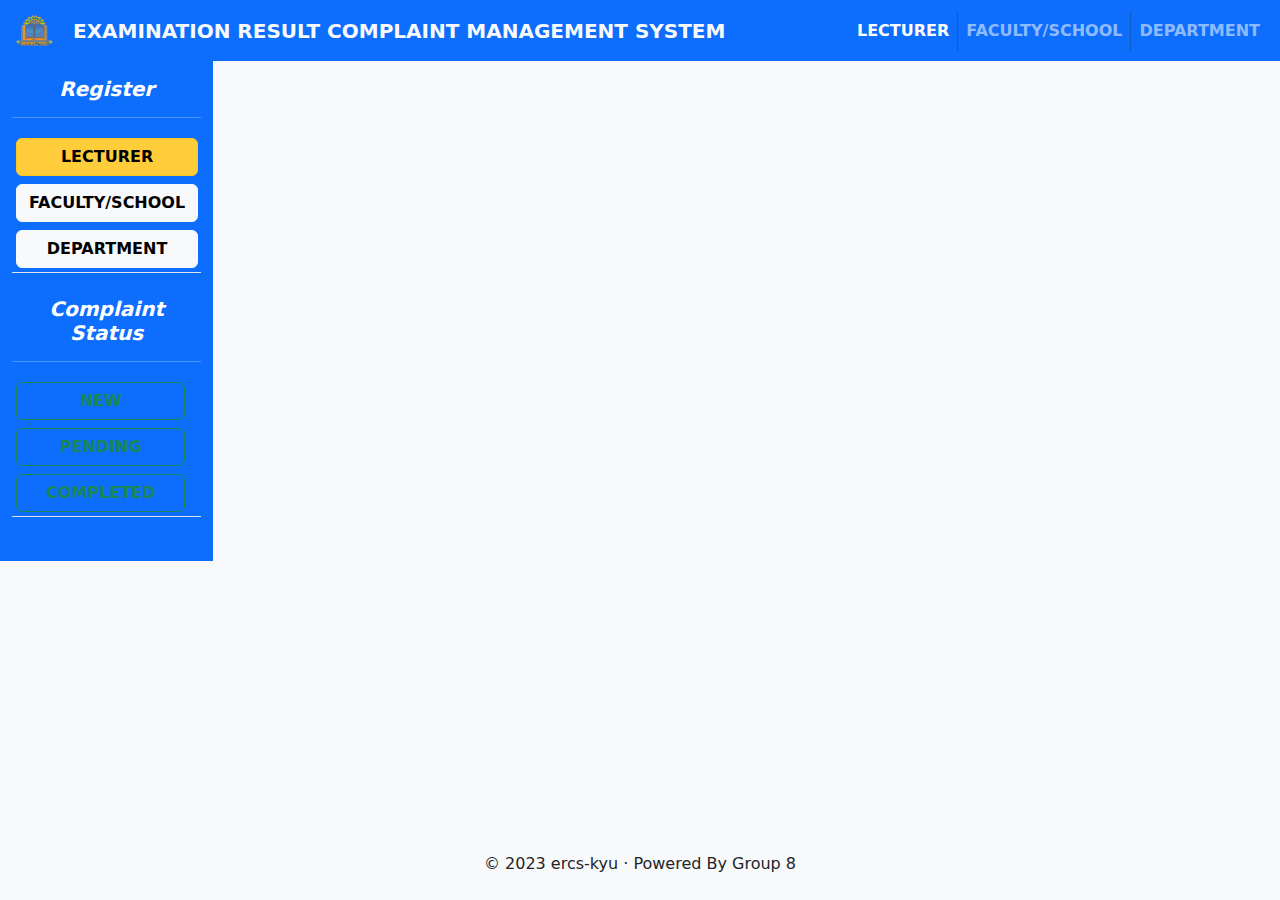
==== admin.html @ 3822113f "Today Code" ====
<!DOCTYPE html>
<html lang="en">
<head>
  <title>ercs-admin_dashboard</title>
  <meta charset="utf-8">
  <meta http-equiv="refresh" content="">
  <meta name="viewport" content="width=device-width, initial-scale=1">
  <meta name="theme-color" content="#f8f9fa"/>
  <meta name="description" content="Online Exammination Result Complain System"/>
  <link rel="icon" type="image/x-icon" href="images/favicon.ico">
  <link href="https://cdn.jsdelivr.net/npm/bootstrap@5.2.3/dist/css/bootstrap.min.css" rel="stylesheet">
  <script src="https://cdn.jsdelivr.net/npm/bootstrap@5.2.3/dist/js/bootstrap.bundle.min.js"></script>
</head>
<body style="background-color: #f8f9fa;">
    <nav class="navbar navbar-expand-md bg-primary navbar-dark">
        <div class="container-fluid">
          <a class="navbar-brand" href="#">
            <img src="images/logo.png" alt="Logo" style="width:45px;" class="rounded-pill">
          </a>
          <span class="navbar-brand text-light fw-bold d-none d-md-block">
                EXAMINATION RESULT COMPLAINT MANAGEMENT SYSTEM
          </span>
          <button class="navbar-toggler" type="button" data-bs-toggle="collapse" data-bs-target="#collapsibleNavbar">
            <span class="navbar-toggler-icon"></span>
          </button>
          <div class="collapse navbar-collapse fw-bold justify-content-end" id="collapsibleNavbar">
            <ul class="navbar-nav fw-bold">
              <li class="nav-item">
                <a class="nav-link active" data-bs-toggle="tab" href="#home">LECTURER</a>
              </li>
              <div class="vr d-none d-md-block"></div>
              <li class="nav-item">
                <a class="nav-link" data-bs-toggle="tab" href="#menu1">FACULTY/SCHOOL</a>
              </li>
              <div class="vr d-none d-md-block"></div>
              <li class="nav-item">
                <a class="nav-link" data-bs-toggle="tab" href="#menu2">DEPARTMENT</a>
              </li>    
            </ul>
          </div>
        </div>
      </nav>
<!--Enter NavBar-->
<!--Start of Body-->
<div class="container-fluid">
<div class="row">
    <div class="col-2 d-none d-md-block bg-primary text-white pt-3" style="height: 500px;">
        <h5 class="text-center fw-bold"><i>Register</i></h5>
        <hr>
        <div class="container-fluid flex-column nav nav-tabs">
            <button class="btn btn-warning btn-block m-1 fw-bold active" data-bs-toggle="tab" href="#home">LECTURER</button>
            <button class="btn btn-light m-1 fw-bold" data-bs-toggle="tab" href="#faculty">FACULTY/SCHOOL</button>
            <button class="btn btn-light m-1 fw-bold" data-bs-toggle="tab" href="#department">DEPARTMENT</button>
        </div>
        <h5 class="text-center fw-bold pt-4"><i>Complaint Status</i></h5>
        <hr>
        <div class="container-fluid flex-column nav nav-tabs">
            <button class="btn btn-outline-success m-1 fw-bold" data-bs-toggle="tab" href="#new">NEW</button>
            <button class="btn btn-outline-success m-1 fw-bold" data-bs-toggle="tab" href="#pending">PENDING</button>
            <button class="btn btn-outline-success m-1 fw-bold" data-bs-toggle="tab" href="#completed">COMPLETED</button>
        </div>
    </div>
    <div class="col-10 bg-light text-dark container-fluid">
         <!-- Tab panes registeration-->
        <div class="tab-content">
            <div id="home" class="tab-pane fade"><br>
            <h3 class="text-center">REGISTER LECTURER</h3>
            <hr>
            <form>
                <div class="row p-2">
                  <div class="col-6">
                    <input type="text" class="form-control" placeholder="Enter FirstName" name="fname">
                  </div>
                  <div class="col-6">
                    <input type="text" class="form-control" placeholder="Enter Last Name" name="lname">
                  </div>
                </div>
                <div class="row p-2">
                  <div class="col">
                    <input type="text" class="form-control" placeholder="Enter UserName" name="username">
                  </div>
                  <div class="col">
                    <input type="text" class="form-control" placeholder="Enter Program" name="program">
                  </div>
                </div>
                  <div class="row p-2">
                  <div class="col">
                    <input type="email" class="form-control" placeholder="Enter Email" name="email">
                  </div>
                  <div class="col">
                    <input type="tell" class="form-control" placeholder="Enter Phone Number" name="phone">
                  </div>
                </div>
                  <div class="row p-2">
                  <div class="col">
                    <input class="form-control" placeholder="Choose Lecturer's Role" list="roles" name="role" id="role">
                        <datalist id="roles">
                            <option value="Lecturer"></option>
                            <option value="Coordinator"></option>
                        </datalist>    
                  </div>
                  <div class="col">
                    <input type="password" class="form-control" placeholder="Enter Password" name="pswd">
                  </div>
                </div>
                <div class="conatiner text-center">
                    <input type="submit" class="btn btn-primary mt-3" value="Submit">
                </div>
              </form>
            </div>

            <div id="faculty" class="tab-pane fade"><br>
                <h3 class="text-center">REGISTER FACULTY / SCHOOL</h3>
                <hr>
                <form>
                    <div class="row p-2">
                      <div class="col">
                        <input type="text" class="form-control" placeholder="Enter Faculty/School Name" name="fac_name">
                      </div>
                      <div class="col">
                        <input type="text" class="form-control" placeholder="Enter HOD Name" name="fac_member">
                      </div>
                    </div>
                    <div class="row p-2">
                      <div class="col">
                        <input type="email" class="form-control" placeholder="Enter Email" name="email">
                      </div>
                      <div class="col">
                        <input type="tell" class="form-control" placeholder="Enter Phone" name="phone">
                      </div>
                    </div>
                    <div class="conatiner text-center">
                        <input type="submit" class="btn btn-primary mt-3" value="Submit">
                    </div>
                  </form>
            </div>

            <div id="department" class="tab-pane fade"><br>
                <h3 class="text-center">REGISTER DEPARTMENT</h3>
                <hr>
                <form>
                    <div class="row p-2">
                      <div class="col">
                        <input type="text" class="form-control" placeholder="Enter FirstName" name="fname">
                      </div>
                      <div class="col">
                        <input type="text" class="form-control" placeholder="Enter Last Name" name="lname">
                      </div>
                    </div>
                    <div class="row p-2">
                      <div class="col">
                        <input type="text" class="form-control" placeholder="Enter UserName" name="username">
                      </div>
                      <div class="col">
                        <input type="text" class="form-control" placeholder="Enter Program" name="program">
                      </div>
                    </div>
                      <div class="row p-2">
                      <div class="col">
                        <input type="email" class="form-control" placeholder="Enter Email" name="email">
                      </div>
                      <div class="col">
                        <input type="tell" class="form-control" placeholder="Enter Phone Number" name="phone">
                      </div>
                    </div>
                      <div class="row p-2">
                      <div class="col">
                        <input class="form-control" placeholder="Choose Lecturer's Role" list="roles" name="role" id="role">
                            <datalist id="roles">
                                <option value="Lecturer"></option>
                                <option value="Coordinator"></option>
                            </datalist>    
                      </div>
                      <div class="col">
                        <input type="password" class="form-control" placeholder="Enter Password" name="pswd">
                      </div>
                    </div>
                    <div class="conatiner text-center">
                        <input type="submit" class="btn btn-primary mt-3" value="Submit">
                    </div>
                  </form>
            </div>
    <!-- Tab panes registeration-->
                <div id="new" class="tab-pane fade"><br>
                <h3 class="text-center">NEW COMPLAINTS</h3>
                <hr>
                <div class="table-responsive">
                    <table class="table table-bordered">
                      <thead class="table-success">
                        <tr>
                          <th>Reg_No</th>
                          <th>Date</th>
                          <th>Full Name</th>
                          <th>Program</th>
                          <th>Comp_Id</th>
                          <th>Complaint Description</th>
                          <th>Faculty/School</th>
                          <th>Department</th>
                          <th>Course</th>
                        </tr>
                      </thead>
                      <tbody>
                        <tr>
                          <td>21/U/ITE/8664/PE</td>
                          <td>21/04/2023</td>
                          <td>Pitt Eunice</td>
                          <td>Information Technology and Computing</td>
                          <td>093jf</td>
                          <td>I have missing mark for computer maintenace of year 1 sem two.</td>
                          <td>School of computing and information science</td>
                          <td>Computer Science</td>
                          <td>Computer Maintenace</td>
                        </tr>
                        <tr>
                            <td>21/U/ITE/8664/PE</td>
                            <td>21/04/2023</td>
                            <td>Pitt Eunice</td>
                            <td>Information Technology and Computing</td>
                            <td>093jf</td>
                            <td>I have missing mark for computer maintenace of year 1 sem two.</td>
                            <td>School of computing and information science</td>
                            <td>Computer Science</td>
                            <td>Computer Maintenace</td>
                          </tr>
                      </tbody>
                    </table>
                  </div>
                </div>

                <div id="pending" class="tab-pane fade"><br>
                    <h3 class="text-center">PENDING COMPLAINTS</h3>
                    <hr>

                </div>
                <div id="completed" class="tab-pane fade"><br>
                    <h3 class="text-center">COMPLATED</h3>
                    <hr>

                </div>
            </div>
        </div>
    <!--End of Complaint status check tabs-->
  </div>
  </div>
<!--End of body-->
<!--Footer-->
<nav class="navbar navbar-expand-sm bg-light justify-content-center fixed-bottom">
    <ul class="navbar-nav">
      <li class="nav-item d-flex">
        <p>&copy; 2023 ercs-kyu &middot; Powered By Group 8</p>
      </li>
    </ul>
  </nav>
  <!--Footer End-->
</body>
</html>
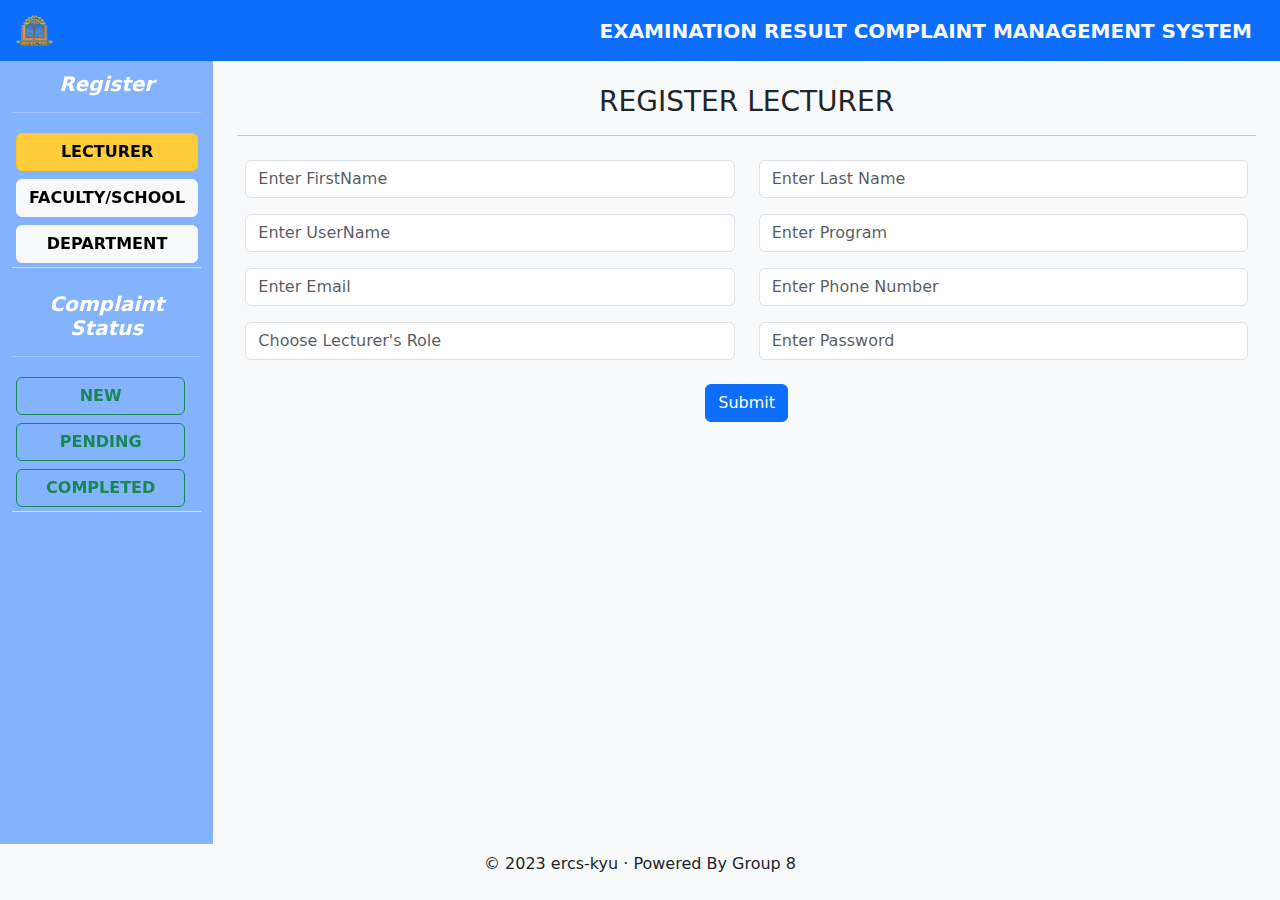
==== commit 157eddfd: "Anything" ====
--- a/admin.html
+++ b/admin.html
@@ -12,58 +12,84 @@
   <script src="https://cdn.jsdelivr.net/npm/bootstrap@5.2.3/dist/js/bootstrap.bundle.min.js"></script>
 </head>
 <body style="background-color: #f8f9fa;">
-    <nav class="navbar navbar-expand-md bg-primary navbar-dark">
+    <nav class="navbar navbar-expand-md bg-primary navbar-dark sticky-top">
         <div class="container-fluid">
           <a class="navbar-brand" href="#">
             <img src="images/logo.png" alt="Logo" style="width:45px;" class="rounded-pill">
           </a>
-          <span class="navbar-brand text-light fw-bold d-none d-md-block">
-                EXAMINATION RESULT COMPLAINT MANAGEMENT SYSTEM
-          </span>
-          <button class="navbar-toggler" type="button" data-bs-toggle="collapse" data-bs-target="#collapsibleNavbar">
+          <button class="navbar-toggler" type="button" data-bs-toggle="offcanvas" data-bs-target="#demo">
             <span class="navbar-toggler-icon"></span>
           </button>
           <div class="collapse navbar-collapse fw-bold justify-content-end" id="collapsibleNavbar">
-            <ul class="navbar-nav fw-bold">
-              <li class="nav-item">
-                <a class="nav-link active" data-bs-toggle="tab" href="#home">LECTURER</a>
-              </li>
-              <div class="vr d-none d-md-block"></div>
-              <li class="nav-item">
-                <a class="nav-link" data-bs-toggle="tab" href="#menu1">FACULTY/SCHOOL</a>
-              </li>
-              <div class="vr d-none d-md-block"></div>
-              <li class="nav-item">
-                <a class="nav-link" data-bs-toggle="tab" href="#menu2">DEPARTMENT</a>
-              </li>    
-            </ul>
+            <span class="navbar-brand text-light fw-bold d-none d-md-block">
+              EXAMINATION RESULT COMPLAINT MANAGEMENT SYSTEM
+            </span>
           </div>
         </div>
       </nav>
 <!--Enter NavBar-->
+<!--Off canvas menu-->
+<div class="offcanvas offcanvas-top" style="height:250px;" id="demo">
+  <div class="offcanvas-header">
+    <button type="button" class="btn-sm btn-close float-end" data-bs-dismiss="offcanvas"></button>
+  </div>
+  <div class="offcanvas-body p-2">
+    <div class="fw-bold">
+      <span class="">Register</span>
+      <hr class="w-75">
+      <ul class="nav">
+        <li class="nav-item">
+          <a class="nav-link" data-bs-toggle="tab" href="#home">Lecturer</a>
+        </li>
+        <li class="nav-item">
+          <a class="nav-link" hdata-bs-toggle="tab" href="#faculty">Faculty/School</a>
+        </li>
+        <li class="nav-item">
+          <a class="nav-link" data-bs-toggle="tab" href="#department">Department</a>
+        </li>
+      </ul>
+      </div>
+      <div class="fw-bold">
+      <span class="">Complaint Status</span>
+        <hr class="w-75">
+      <ul class="nav">
+        <li class="nav-item">
+          <a class="nav-link" data-bs-toggle="tab" href="#new">New</a>
+        </li>
+        <li class="nav-item">
+          <a class="nav-link" data-bs-toggle="tab" href="#pending">Pending</a>
+        </li>
+        <li class="nav-item">
+          <a class="nav-link" data-bs-toggle="tab" href="#completed">Completed</a>
+        </li>
+      </ul>
+      </div>
+  </div>
+</div>
+<!--offcanvas end-->
 <!--Start of Body-->
 <div class="container-fluid">
 <div class="row">
-    <div class="col-2 d-none d-md-block bg-primary text-white pt-3" style="height: 500px;">
-        <h5 class="text-center fw-bold"><i>Register</i></h5>
+    <div class="col-2 d-none d-md-block bg-primary text-white mt-5 bg-opacity-50 fixed-top vh-100">
+        <h5 class="text-center fw-bold mt-4"><i>Register</i></h5>
         <hr>
         <div class="container-fluid flex-column nav nav-tabs">
-            <button class="btn btn-warning btn-block m-1 fw-bold active" data-bs-toggle="tab" href="#home">LECTURER</button>
-            <button class="btn btn-light m-1 fw-bold" data-bs-toggle="tab" href="#faculty">FACULTY/SCHOOL</button>
-            <button class="btn btn-light m-1 fw-bold" data-bs-toggle="tab" href="#department">DEPARTMENT</button>
+            <button class="btn btn-warning btn-block m-1 fw-bold active" data-bs-toggle="collapse" data-bs-target="#home">LECTURER</button>
+            <button class="btn btn-light m-1 fw-bold" data-bs-toggle="collapse" data-bs-target="#faculty">FACULTY/SCHOOL</button>
+            <button class="btn btn-light m-1 fw-bold" data-bs-toggle="collapse" data-bs-target="#department">DEPARTMENT</button>
         </div>
         <h5 class="text-center fw-bold pt-4"><i>Complaint Status</i></h5>
         <hr>
         <div class="container-fluid flex-column nav nav-tabs">
-            <button class="btn btn-outline-success m-1 fw-bold" data-bs-toggle="tab" href="#new">NEW</button>
-            <button class="btn btn-outline-success m-1 fw-bold" data-bs-toggle="tab" href="#pending">PENDING</button>
-            <button class="btn btn-outline-success m-1 fw-bold" data-bs-toggle="tab" href="#completed">COMPLETED</button>
+            <button class="btn btn-outline-success m-1 fw-bold" data-bs-toggle="collapse" data-bs-target="#new">NEW</button>
+            <button class="btn btn-outline-success m-1 fw-bold" data-bs-toggle="collapse" data-bs-target="#pending">PENDING</button>
+            <button class="btn btn-outline-success m-1 fw-bold" data-bs-toggle="collapse" data-bs-target="#completed">COMPLETED</button>
         </div>
     </div>
-    <div class="col-10 bg-light text-dark container-fluid">
+    <div class="col-10 bg-light text-dark container-fluid bg-opacity-50 offset-2 offset-sm-none justify-content-center">
          <!-- Tab panes registeration-->
-        <div class="tab-content">
-            <div id="home" class="tab-pane fade"><br>
+        <div class="container-fluid mx-auto">
+            <div id="home" class="collapse show collapse-sm show"><br>
             <h3 class="text-center">REGISTER LECTURER</h3>
             <hr>
             <form>
@@ -109,7 +135,7 @@
               </form>
             </div>
 
-            <div id="faculty" class="tab-pane fade"><br>
+            <div id="faculty" class="collapse"><br>
                 <h3 class="text-center">REGISTER FACULTY / SCHOOL</h3>
                 <hr>
                 <form>
@@ -135,7 +161,7 @@
                   </form>
             </div>
 
-            <div id="department" class="tab-pane fade"><br>
+            <div id="department" class="collapse"><br>
                 <h3 class="text-center">REGISTER DEPARTMENT</h3>
                 <hr>
                 <form>
@@ -181,7 +207,7 @@
                   </form>
             </div>
     <!-- Tab panes registeration-->
-                <div id="new" class="tab-pane fade"><br>
+                <div id="new" class="collapse"><br>
                 <h3 class="text-center">NEW COMPLAINTS</h3>
                 <hr>
                 <div class="table-responsive">
@@ -227,15 +253,97 @@
                   </div>
                 </div>
 
-                <div id="pending" class="tab-pane fade"><br>
+                <div id="pending" class="collapse"><br>
                     <h3 class="text-center">PENDING COMPLAINTS</h3>
                     <hr>
-
-                </div>
-                <div id="completed" class="tab-pane fade"><br>
+                    <div class="table-responsive">
+                      <table class="table table-bordered">
+                        <thead class="table-success">
+                          <tr>
+                            <th>Reg_No</th>
+                            <th>Date</th>
+                            <th>Full Name</th>
+                            <th>Program</th>
+                            <th>Comp_Id</th>
+                            <th>Complaint Description</th>
+                            <th>Faculty/School</th>
+                            <th>Department</th>
+                            <th>Course</th>
+                          </tr>
+                        </thead>
+                        <tbody>
+                          <tr>
+                            <td>21/U/ITE/8664/PE</td>
+                            <td>21/04/2023</td>
+                            <td>Pitt Eunice</td>
+                            <td>Information Technology and Computing</td>
+                            <td>093jf</td>
+                            <td>I have missing mark for computer maintenace of year 1 sem two.</td>
+                            <td>School of computing and information science</td>
+                            <td>Computer Science</td>
+                            <td>Computer Maintenace</td>
+                          </tr>
+                          <tr>
+                              <td>21/U/ITE/8664/PE</td>
+                              <td>21/04/2023</td>
+                              <td>Pitt Eunice</td>
+                              <td>Information Technology and Computing</td>
+                              <td>093jf</td>
+                              <td>I have missing mark for computer maintenace of year 1 sem two.</td>
+                              <td>School of computing and information science</td>
+                              <td>Computer Science</td>
+                              <td>Computer Maintenace</td>
+                            </tr>
+                        </tbody>
+                      </table>
+                    </div>
+                  </div>
+                </div>
+                <div id="completed" class="collapse"><br>
                     <h3 class="text-center">COMPLATED</h3>
                     <hr>
-
+                    <div class="table-responsive">
+                      <table class="table table-bordered">
+                        <thead class="table-success">
+                          <tr>
+                            <th>Reg_No</th>
+                            <th>Date</th>
+                            <th>Full Name</th>
+                            <th>Program</th>
+                            <th>Comp_Id</th>
+                            <th>Complaint Description</th>
+                            <th>Faculty/School</th>
+                            <th>Department</th>
+                            <th>Course</th>
+                          </tr>
+                        </thead>
+                        <tbody>
+                          <tr>
+                            <td>21/U/ITE/8664/PE</td>
+                            <td>21/04/2023</td>
+                            <td>Pitt Eunice</td>
+                            <td>Information Technology and Computing</td>
+                            <td>093jf</td>
+                            <td>I have missing mark for computer maintenace of year 1 sem two.</td>
+                            <td>School of computing and information science</td>
+                            <td>Computer Science</td>
+                            <td>Computer Maintenace</td>
+                          </tr>
+                          <tr>
+                              <td>21/U/ITE/8664/PE</td>
+                              <td>21/04/2023</td>
+                              <td>Pitt Eunice</td>
+                              <td>Information Technology and Computing</td>
+                              <td>093jf</td>
+                              <td>I have missing mark for computer maintenace of year 1 sem two.</td>
+                              <td>School of computing and information science</td>
+                              <td>Computer Science</td>
+                              <td>Computer Maintenace</td>
+                            </tr>
+                        </tbody>
+                      </table>
+                    </div>
+                  </div>
                 </div>
             </div>
         </div>
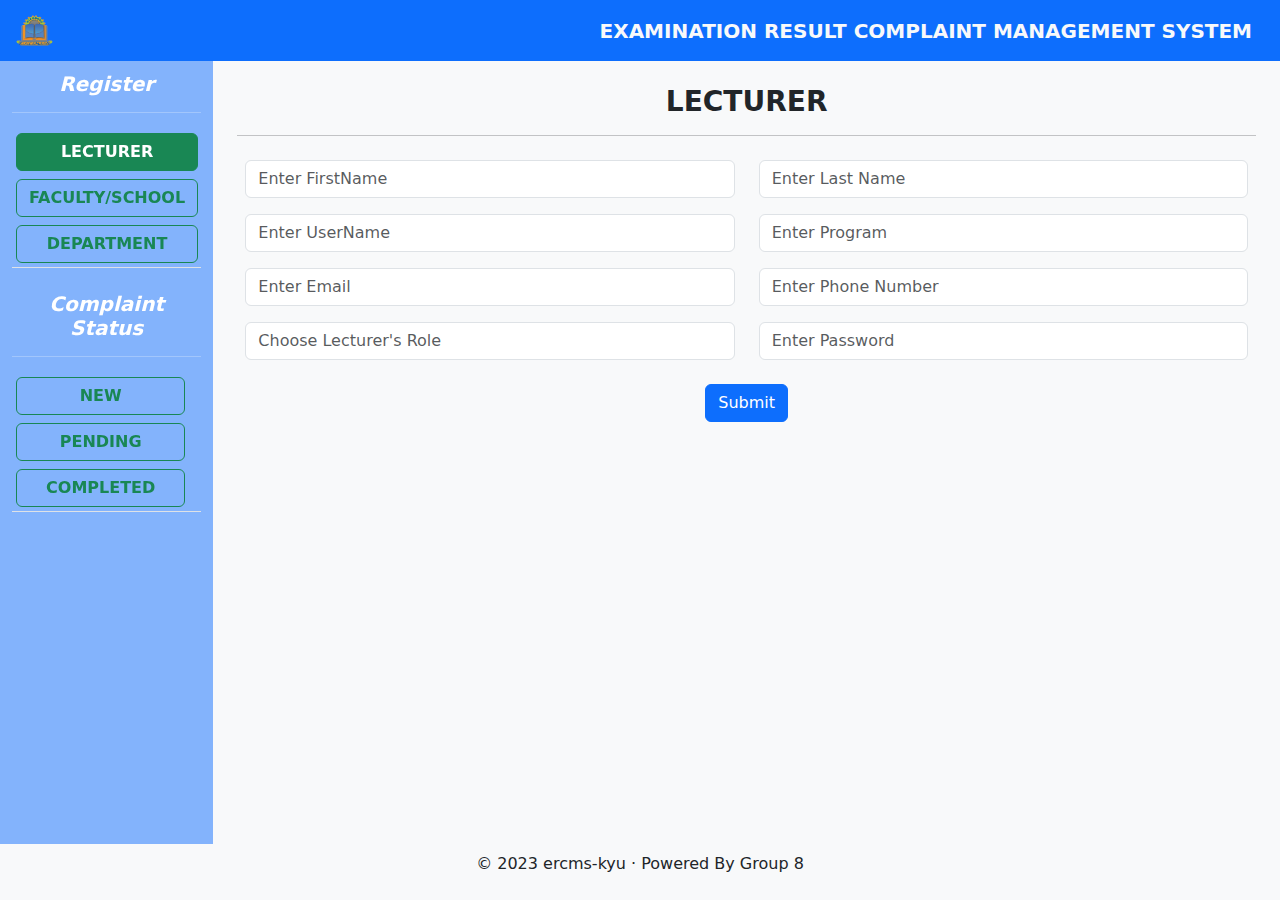
==== commit 90990b40: "Latest Update by Chris" ====
--- a/admin.html
+++ b/admin.html
@@ -70,13 +70,13 @@
 <!--Start of Body-->
 <div class="container-fluid">
 <div class="row">
-    <div class="col-2 d-none d-md-block bg-primary text-white mt-5 bg-opacity-50 fixed-top vh-100">
+    <div class="col-sm-2 d-none d-md-block bg-primary text-white mt-5 bg-opacity-50 fixed-top vh-100">
         <h5 class="text-center fw-bold mt-4"><i>Register</i></h5>
         <hr>
-        <div class="container-fluid flex-column nav nav-tabs">
-            <button class="btn btn-warning btn-block m-1 fw-bold active" data-bs-toggle="collapse" data-bs-target="#home">LECTURER</button>
-            <button class="btn btn-light m-1 fw-bold" data-bs-toggle="collapse" data-bs-target="#faculty">FACULTY/SCHOOL</button>
-            <button class="btn btn-light m-1 fw-bold" data-bs-toggle="collapse" data-bs-target="#department">DEPARTMENT</button>
+        <div class="container-fluid text-center flex-column nav nav-tabs">
+            <button class="btn btn-outline-success m-1 fw-bold active" data-bs-toggle="collapse" data-bs-target="#home">LECTURER</button>
+            <button class="btn btn-outline-success m-1 fw-bold" data-bs-toggle="collapse" data-bs-target="#faculty">FACULTY/SCHOOL</button>
+            <button class="btn btn-outline-success m-1 fw-bold" data-bs-toggle="collapse" data-bs-target="#department">DEPARTMENT</button>
         </div>
         <h5 class="text-center fw-bold pt-4"><i>Complaint Status</i></h5>
         <hr>
@@ -90,7 +90,7 @@
          <!-- Tab panes registeration-->
         <div class="container-fluid mx-auto">
             <div id="home" class="collapse show collapse-sm show"><br>
-            <h3 class="text-center">REGISTER LECTURER</h3>
+            <h3 class="text-center fw-bolder">LECTURER</h3>
             <hr>
             <form>
                 <div class="row p-2">
@@ -136,7 +136,7 @@
             </div>
 
             <div id="faculty" class="collapse"><br>
-                <h3 class="text-center">REGISTER FACULTY / SCHOOL</h3>
+                <h3 class="text-center fw-bolder">FACULTY / SCHOOL</h3>
                 <hr>
                 <form>
                     <div class="row p-2">
@@ -162,43 +162,15 @@
             </div>
 
             <div id="department" class="collapse"><br>
-                <h3 class="text-center">REGISTER DEPARTMENT</h3>
+                <h3 class="text-center fw-bolder">DEPARTMENT</h3>
                 <hr>
                 <form>
                     <div class="row p-2">
                       <div class="col">
-                        <input type="text" class="form-control" placeholder="Enter FirstName" name="fname">
-                      </div>
-                      <div class="col">
-                        <input type="text" class="form-control" placeholder="Enter Last Name" name="lname">
-                      </div>
-                    </div>
-                    <div class="row p-2">
-                      <div class="col">
-                        <input type="text" class="form-control" placeholder="Enter UserName" name="username">
-                      </div>
-                      <div class="col">
-                        <input type="text" class="form-control" placeholder="Enter Program" name="program">
-                      </div>
-                    </div>
-                      <div class="row p-2">
-                      <div class="col">
-                        <input type="email" class="form-control" placeholder="Enter Email" name="email">
-                      </div>
-                      <div class="col">
-                        <input type="tell" class="form-control" placeholder="Enter Phone Number" name="phone">
-                      </div>
-                    </div>
-                      <div class="row p-2">
-                      <div class="col">
-                        <input class="form-control" placeholder="Choose Lecturer's Role" list="roles" name="role" id="role">
-                            <datalist id="roles">
-                                <option value="Lecturer"></option>
-                                <option value="Coordinator"></option>
-                            </datalist>    
-                      </div>
-                      <div class="col">
-                        <input type="password" class="form-control" placeholder="Enter Password" name="pswd">
+                        <input type="text" class="form-control" placeholder="Enter department name" name="department_name">
+                      </div>
+                      <div class="col">
+                        <input type="text" class="form-control" placeholder="Enter Administrator Name" name="dadmin_name">
                       </div>
                     </div>
                     <div class="conatiner text-center">
@@ -208,7 +180,7 @@
             </div>
     <!-- Tab panes registeration-->
                 <div id="new" class="collapse"><br>
-                <h3 class="text-center">NEW COMPLAINTS</h3>
+                <h3 class="text-center fw-bolder">NEW COMPLAINTS</h3>
                 <hr>
                 <div class="table-responsive">
                     <table class="table table-bordered">
@@ -254,7 +226,7 @@
                 </div>
 
                 <div id="pending" class="collapse"><br>
-                    <h3 class="text-center">PENDING COMPLAINTS</h3>
+                    <h3 class="text-center fw-bolder">PENDING COMPLAINTS</h3>
                     <hr>
                     <div class="table-responsive">
                       <table class="table table-bordered">
@@ -300,7 +272,7 @@
                   </div>
                 </div>
                 <div id="completed" class="collapse"><br>
-                    <h3 class="text-center">COMPLATED</h3>
+                    <h3 class="text-center fw-bolder">COMPLATED</h3>
                     <hr>
                     <div class="table-responsive">
                       <table class="table table-bordered">
@@ -355,7 +327,7 @@
 <nav class="navbar navbar-expand-sm bg-light justify-content-center fixed-bottom">
     <ul class="navbar-nav">
       <li class="nav-item d-flex">
-        <p>&copy; 2023 ercs-kyu &middot; Powered By Group 8</p>
+        <p>&copy; 2023 ercms-kyu &middot; Powered By Group 8</p>
       </li>
     </ul>
   </nav>
